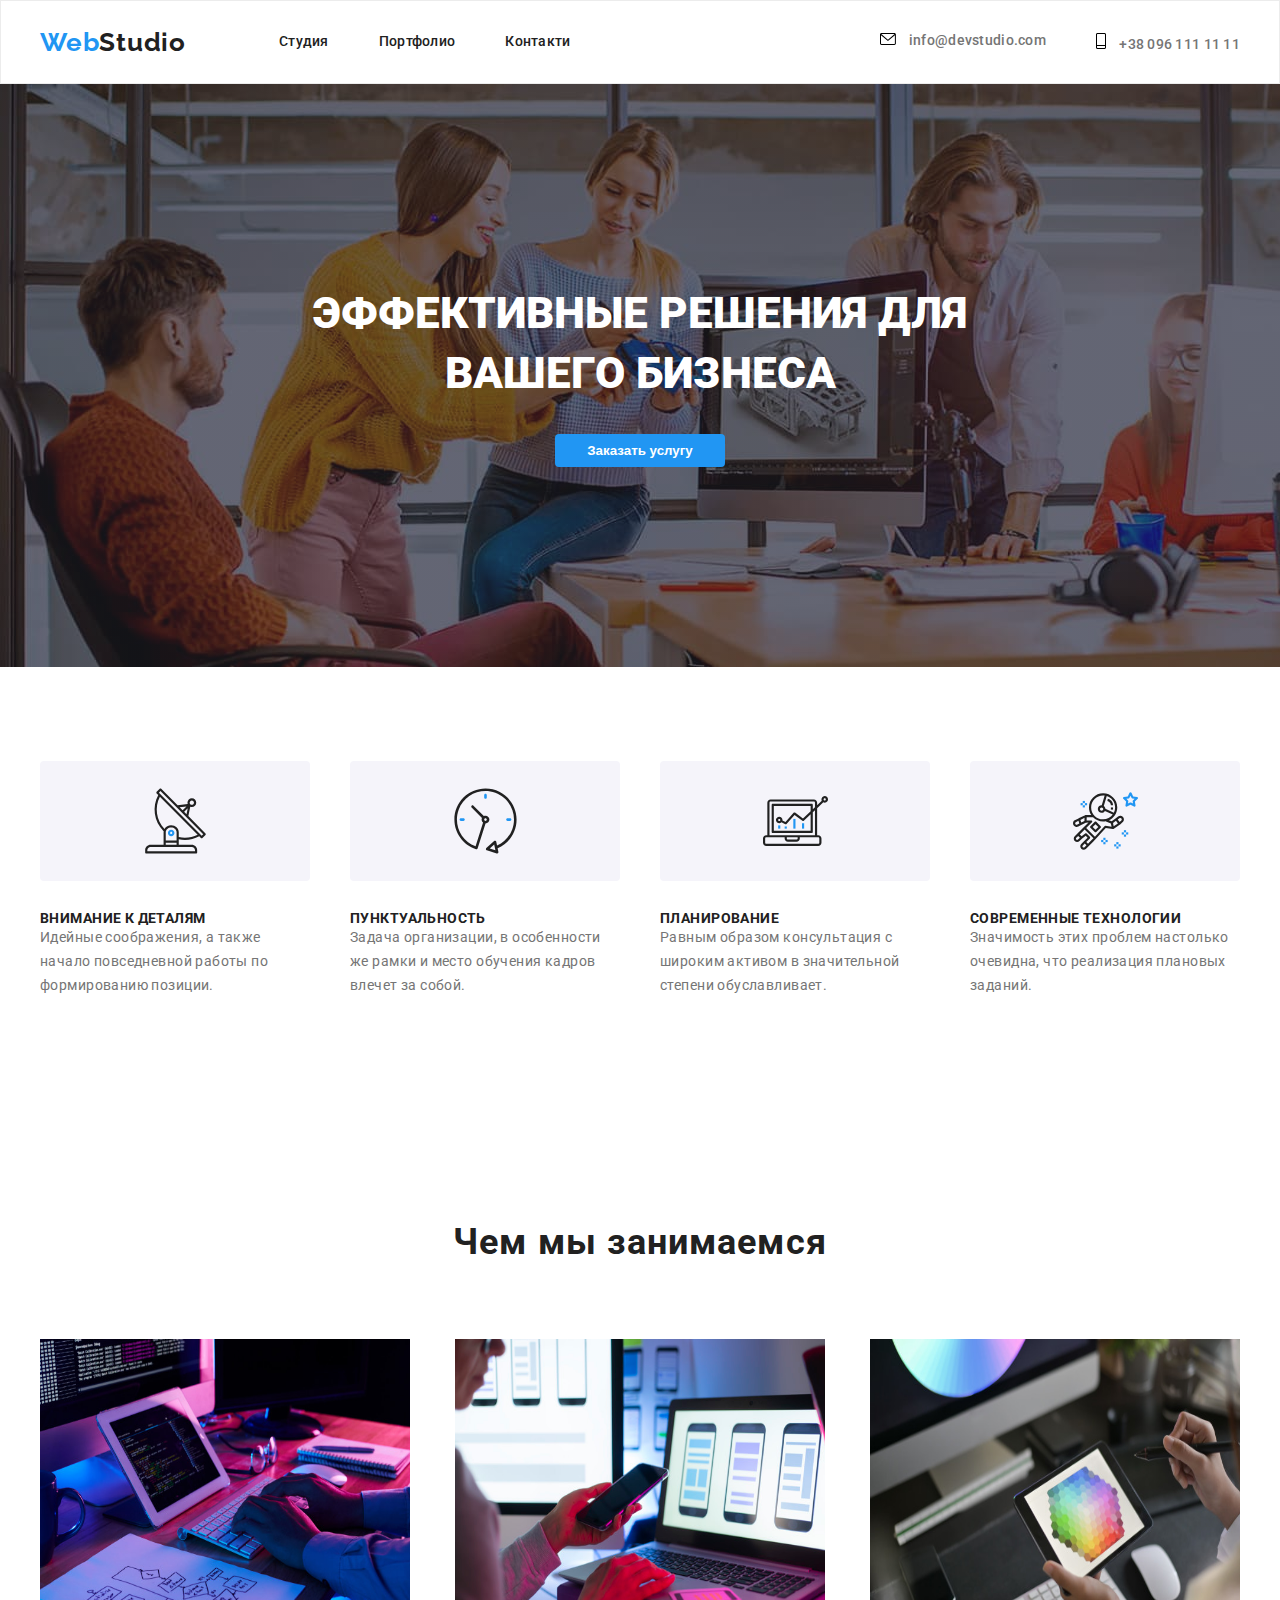
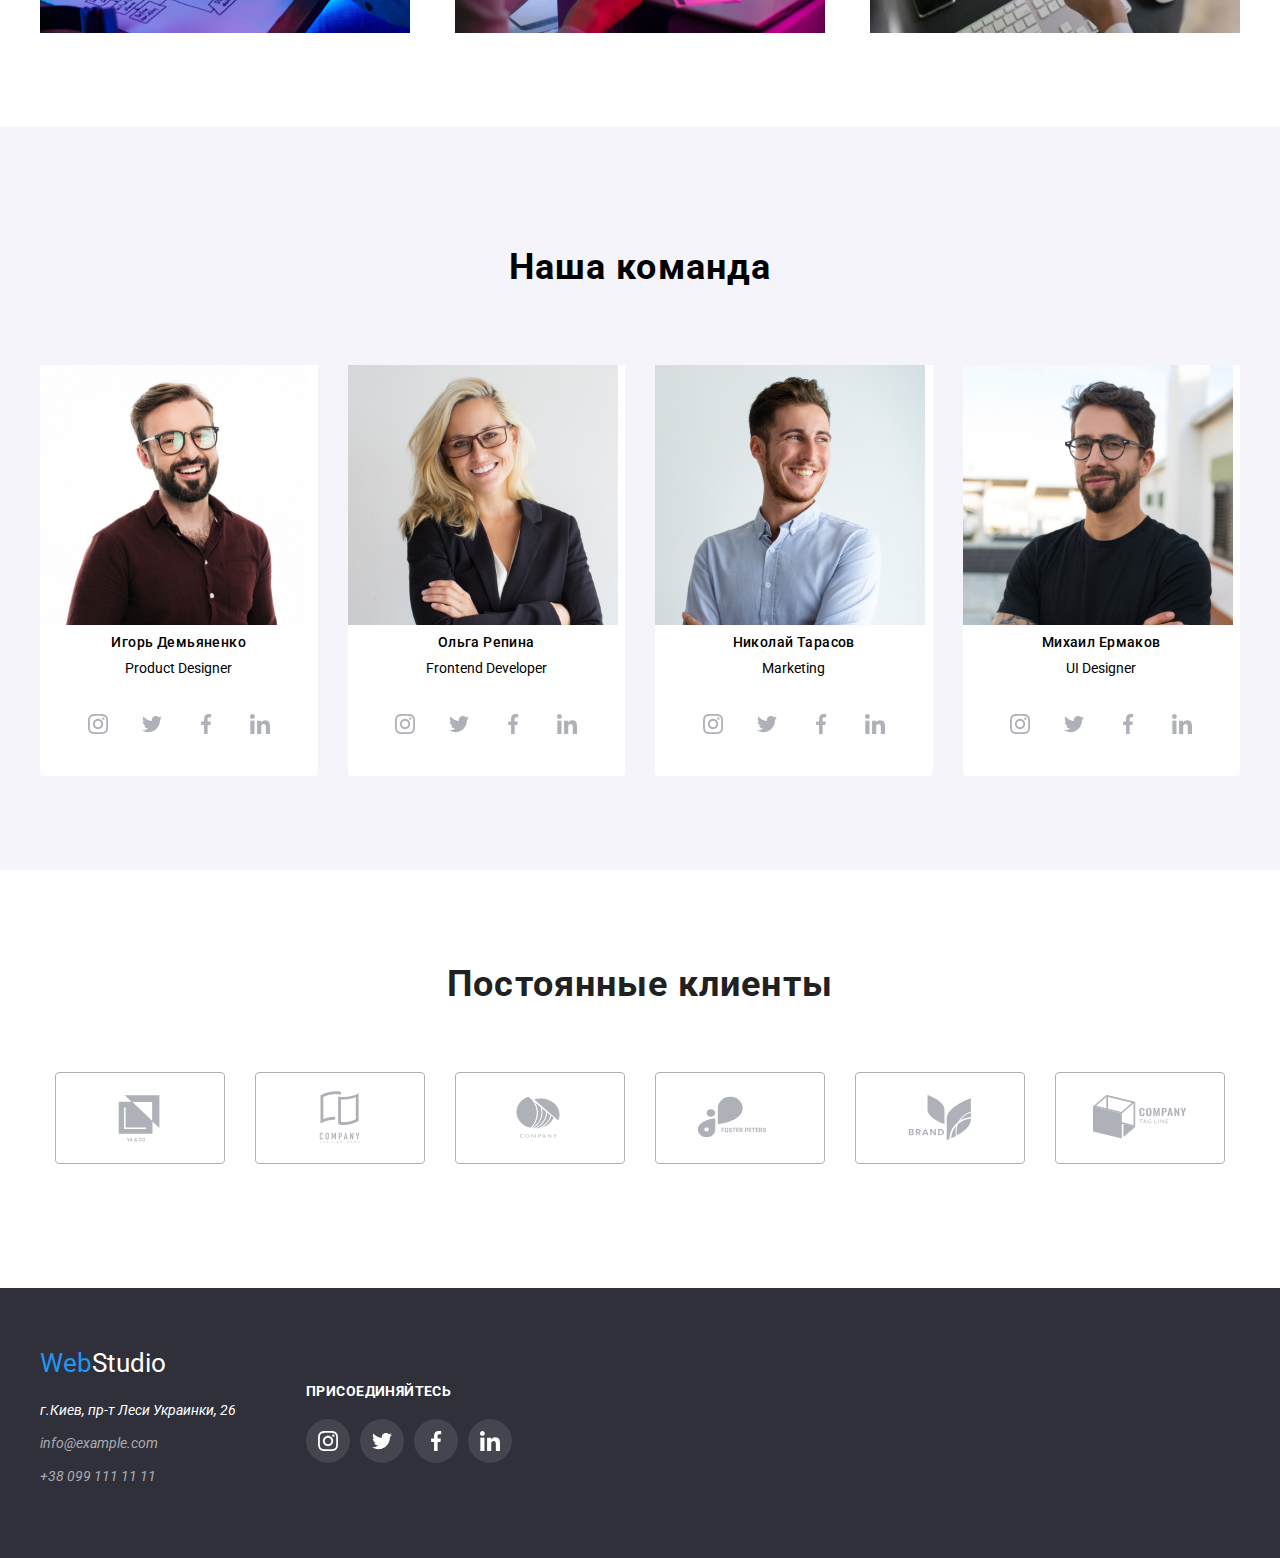
==== index.html @ f5443a96 "copy1" ====
<!DOCTYPE html>
<html lang="ru">
  <head>
    <meta charset="utf-8" />
    <meta name="description" content="WebStudio, Web, Studio" />
    <title>WebStudio</title>
    <link
      rel="stylesheet"
      href="https://cdnjs.cloudflare.com/ajax/libs/modern-normalize/1.1.0/modern-normalize.min.css"
      integrity="sha512-wpPYUAdjBVSE4KJnH1VR1HeZfpl1ub8YT/NKx4PuQ5NmX2tKuGu6U/JRp5y+Y8XG2tV+wKQpNHVUX03MfMFn9Q=="
      crossorigin="anonymous"
      referrerpolicy="no-referrer"
    />
    <link rel="preconnect" href="https://fonts.googleapis.com" />
    <link rel="preconnect" href="https://fonts.gstatic.com" crossorigin />
    <link
      href="https://fonts.googleapis.com/css2?family=Raleway:wght@700&family=Roboto:wght@400;500;700;900&display=swap"
      rel="stylesheet"
    />
    <link rel="stylesheet" href="./css/styles.css" />
    <!--служебна інфа -->
  </head>
  <body>
    <!--НАВІГАЦІЯ-->
    <header class="header">
      <div class="container header-container">
        <nav class="nav">
          <a class="logo menu-logo" href="./index.html"> <span class="span-web">Web</span>Studio</a>
          <ul class="navigation">
            <li class="nav-item"><a class="nav-link link" href="./index.html">Студия</a></li>
            <li class="nav-item"><a class="nav-link link" href="./portfolio.html">Портфолио</a></li>
            <li class="nav-item"><a class="nav-link link" href="#0">Контакти</a></li>
          </ul>
        </nav>
        <!--КОНТАКТИ-->
        <ul class="contacts">
          <!-- <div class="header-connect">-->
          <li class="contact-item">
            <a class="contact-link link" href="mailto:info@devstudio.com">
              <svg class="contacts-link-icon link" width="16" height="12">
                <use href="./images/icons.svg#icon-envelope"></use>
              </svg>
              info@devstudio.com
            </a>
          </li>
          <li class="contact-item">
            <a class="contact-link link" href="tel:+380961111111">
              <svg class="contacts-link-icon" width="10" height="16">
                <use href="./images/icons.svg#icon-Vector"></use>
              </svg>
              +38 096 111 11 11
            </a>
          </li>
        </ul>
      </div>
    </header>
    <main>
      <!--HERO-->
      <section class="herro">
        <div class="hero">
          <h1 class="hero-title">ЭФФЕКТИВНЫЕ РЕШЕНИЯ ДЛЯ ВАШЕГО БИЗНЕСА</h1>
          <button type="button" class="button primary">Заказать услугу</button>
        </div>
      </section>
      <!--НАШИ ПРЕИМУЩЕСТВА-->
      <section class="section">
        <div class="container advantages">
          <h2 class="visually-hidden">Наши преимущества</h2>
          <ul class="advantages-items">
            <li class="advantages-item">
              <div class="advantages-link">
                <svg class="advantages-link-icon" width="65" height="70">
                  <use href="./images/icons.svg#icon-antenna-1"></use>
                </svg>
              </div>
              <h3 class="advantages-item">Внимание к деталям</h3>
              <p class="advantages-item-text">
                Идейные соображения, а также начало повседневной работы по формированию позиции.
              </p>
            </li>
            <li class="advantages-item">
              <div class="advantages-link">
                <svg class="advantages-link-icon" width="65" height="70">
                  <use href="./images/icons.svg#icon-clock-1"></use>
                </svg>
              </div>
              <h3 class="advantages-item">Пунктуальность</h3>
              <p class="advantages-item-text">
                Задача организации, в особенности же рамки и место обучения кадров влечет за собой.
              </p>
            </li>
            <li class="advantages-item">
              <div class="advantages-link">
                <svg class="advantages-link-icon" width="65" height="70">
                  <use href="./images/icons.svg#icon-diagram-1"></use>
                </svg>
              </div>
              <h3 class="advantages-item">Планирование</h3>
              <p class="advantages-item-text">
                Равным образом консультация с широким активом в значительной степени обуславливает.
              </p>
            </li>
            <li class="advantages-item">
              <div class="advantages-link">
                <svg class="advantages-link-icon" width="65" height="70">
                  <use href="./images/icons.svg#icon-astronaut-1"></use>
                </svg>
              </div>
              <h3 class="advantages-item">Современные технологии</h3>
              <p class="advantages-item-text">
                Значимость этих проблем настолько очевидна, что реализация плановых заданий.
              </p>
            </li>
          </ul>
        </div>
      </section>
      <!--ЧЕМ ЗАНИМАЕМСЯ-->
      <section class="section">
        <div class="container our-work">
          <h2 class="caption">Чем мы занимаемся</h2>
          <ul class="caption-item">
            <li><img class="image" src="./images/1.jpg" alt="Робота за пк" width="350" /></li>
            <li>
              <img class="image" src="./images/2.jpg" alt="подключение телефона" width="350" />
            </li>
            <li>
              <img class="image" src="./images/3.jpg" alt="рисование на планшетке" width="415" />
            </li>
          </ul>
        </div>
      </section>
      <!--КОМАНДА-->
      <section class="section team">
        <div class="container">
          <h2 class="team-caption">Наша команда</h2>
          <ul class="team-item">
            <li class="team-all">
              <img class="images" src="./images/4.jpg" alt="Игорь" width="220" />
              <div class="master-item">
                <h3 class="caption-team">Игорь Демьяненко</h3>
                <p class="caption-team-text">Product Designer</p>
                <ul class="master-social-list list">
                  <li class="master-social-item">
                    <a href="" class="master-social-link">
                      <svg class="master-sociak-icon" width="20" height="20">
                        <use href="./images/icons.svg#icon-instagram-2"></use>
                      </svg>
                    </a>
                  </li>
                  <li class="master-social-item">
                    <a href="" class="master-social-link">
                      <svg class="master-sociak-icon" width="20" height="20">
                        <use href="./images/icons.svg#icon-twitter-1"></use>
                      </svg>
                    </a>
                  </li>
                  <li class="master-social-item">
                    <a href="" class="master-social-link">
                      <svg class="master-sociak-icon" width="20" height="20">
                        <use href="./images/icons.svg#icon-facebook-1"></use>
                      </svg>
                    </a>
                  </li>
                  <li class="master-social-item">
                    <a href="" class="master-social-link">
                      <svg class="master-sociak-icon" width="20" height="20">
                        <use href="./images/icons.svg#icon-linkedin-1"></use>
                      </svg>
                    </a>
                  </li>
                </ul>
              </div>
            </li>
            <li class="team-all">
              <img class="images" src="./images/5.jpg" alt="Ольга" width="220" />
              <div class="master-item">
                <h3 class="caption-team">Ольга Репина</h3>
                <p class="caption-team-text">Frontend Developer</p>
                <ul class="master-social-list list">
                  <li class="master-social-item">
                    <a href="" class="master-social-link">
                      <svg class="master-sociak-icon" width="20" height="20">
                        <use href="./images/icons.svg#icon-instagram-2"></use>
                      </svg>
                    </a>
                  </li>
                  <li class="master-social-item">
                    <a href="" class="master-social-link">
                      <svg class="master-sociak-icon" width="20" height="20">
                        <use href="./images/icons.svg#icon-twitter-1"></use>
                      </svg>
                    </a>
                  </li>
                  <li class="master-social-item">
                    <a href="" class="master-social-link">
                      <svg class="master-sociak-icon" width="20" height="20">
                        <use href="./images/icons.svg#icon-facebook-1"></use>
                      </svg>
                    </a>
                  </li>
                  <li class="master-social-item">
                    <a href="" class="master-social-link">
                      <svg class="master-sociak-icon" width="20" height="20">
                        <use href="./images/icons.svg#icon-linkedin-1"></use>
                      </svg>
                    </a>
                  </li>
                </ul>
              </div>
            </li>
            <li class="team-all">
              <img class="images" src="./images/6.jpg" alt="Николай" width="220" />
              <div class="master-item">
                <h3 class="caption-team">Николай Тарасов</h3>
                <p class="caption-team-text">Marketing</p>
                <ul class="master-social-list list">
                  <li class="master-social-item">
                    <a href="" class="master-social-link">
                      <svg class="master-sociak-icon" width="20" height="20">
                        <use href="./images/icons.svg#icon-instagram-2"></use>
                      </svg>
                    </a>
                  </li>
                  <li class="master-social-item">
                    <a href="" class="master-social-link">
                      <svg class="master-sociak-icon" width="20" height="20">
                        <use href="./images/icons.svg#icon-twitter-1"></use>
                      </svg>
                    </a>
                  </li>
                  <li class="master-social-item">
                    <a href="" class="master-social-link">
                      <svg class="master-sociak-icon" width="20" height="20">
                        <use href="./images/icons.svg#icon-facebook-1"></use>
                      </svg>
                    </a>
                  </li>
                  <li class="master-social-item">
                    <a href="" class="master-social-link">
                      <svg class="master-sociak-icon" width="20" height="20">
                        <use href="./images/icons.svg#icon-linkedin-1"></use>
                      </svg>
                    </a>
                  </li>
                </ul>
              </div>
            </li>
            <li class="team-all">
              <img class="images" src="./images/7.jpg" alt="Михаил" width="220" />
              <div class="master-item">
                <h3 class="caption-team">Михаил Ермаков</h3>
                <p class="caption-team-text">UI Designer</p>
                <ul class="master-social-list list">
                  <li class="master-social-item">
                    <a href="" class="master-social-link">
                      <svg class="master-sociak-icon" width="20" height="20">
                        <use href="./images/icons.svg#icon-instagram-2"></use>
                      </svg>
                    </a>
                  </li>
                  <li class="master-social-item">
                    <a href="" class="master-social-link">
                      <svg class="master-sociak-icon" width="20" height="20">
                        <use href="./images/icons.svg#icon-twitter-1"></use>
                      </svg>
                    </a>
                  </li>
                  <li class="master-social-item">
                    <a href="" class="master-social-link">
                      <svg class="master-sociak-icon" width="20" height="20">
                        <use href="./images/icons.svg#icon-facebook-1"></use>
                      </svg>
                    </a>
                  </li>
                  <li class="master-social-item">
                    <a href="" class="master-social-link">
                      <svg class="master-sociak-icon" width="20" height="20">
                        <use href="./images/icons.svg#icon-linkedin-1"></use>
                      </svg>
                    </a>
                  </li>
                </ul>
              </div>
            </li>
          </ul>
        </div>
      </section>
      <!--Clients-->
      <section class="section top-clients">
        <h2 class="client-title">Постоянные клиенты</h2>
        <ul class="client-social-list">
          <li class="client-social-item">
            <a href="" class="client-social-link">
              <svg class="client-sociak-icon" width="106" height="60">
                <use href="./images/icons.svg#icon-Logo"></use>
              </svg>
            </a>
          </li>
          <li class="client-social-item">
            <a href="" class="client-social-link">
              <svg class="client-sociak-icon" width="106" height="60">
                <use href="./images/icons.svg#icon-Logo1"></use>
              </svg>
            </a>
          </li>
          <li class="client-social-item">
            <a href="" class="client-social-link">
              <svg class="client-sociak-icon" width="106" height="60">
                <use href="./images/icons.svg#icon-Logo2"></use>
              </svg>
            </a>
          </li>
          <li class="client-social-item">
            <a href="" class="client-social-link">
              <svg class="client-sociak-icon" width="106" height="60">
                <use href="./images/icons.svg#icon-Logo3"></use>
              </svg>
            </a>
          </li>
          <li class="client-social-item">
            <a href="" class="client-social-link">
              <svg class="client-sociak-icon" width="106" height="60">
                <use href="./images/icons.svg#icon-Logo4"></use>
              </svg>
            </a>
          </li>
          <li class="client-social-item">
            <a href="" class="client-social-link">
              <svg class="client-sociak-icon" width="106" height="60">
                <use href="./images/icons.svg#icon-Logo5"></use>
              </svg>
            </a>
          </li>
        </ul>
      </section>
    </main>
    <!--ФУТЕР-->
    <footer class="footer">
      <div class="container footer-container">
        <div class="footer-addres">
          <p>
            <a class="logo link" href="./index.html"><span class="span-web">Web</span>Studio </a>
          </p>
          <address>
            <ul class="addres link">
              <li class="footer-addres-link">г.Киев, пр-т Леси Украинки, 26</li>
              <li class="footer-addres-link">
                <a class="footer-link link" href="mailto:info@example.com">info@example.com</a>
              </li>
              <li class="footer-addres-link">
                <a class="footer-link link" href="tel:+380991111111">+38 099 111 11 11</a>
              </li>
            </ul>
          </address>
        </div>
        <div class="footer-connect">
          <h2 class="footer-connect-title">присоединяйтесь</h2>
          <ul class="footer-social-list list">
            <li class="footer-social-item">
              <a href="" class="footer-social-link">
                <svg class="footer-social-icon" width="20" height="20">
                  <use href="./images/icons.svg#icon-instagram-2"></use>
                </svg>
              </a>
            </li>
            <li class="footer-social-item">
              <a href="" class="footer-social-link">
                <svg class="footer-social-icon" width="20" height="20">
                  <use href="./images/icons.svg#icon-twitter-1"></use>
                </svg>
              </a>
            </li>
            <li class="footer-social-item">
              <a href="" class="footer-social-link">
                <svg class="footer-social-icon" width="20" height="20">
                  <use href="./images/icons.svg#icon-facebook-1"></use>
                </svg>
              </a>
            </li>
            <li class="footer-social-item">
              <a href="" class="footer-social-link">
                <svg class="footer-social-icon" width="20" height="20">
                  <use href="./images/icons.svg#icon-linkedin-1"></use>
                </svg>
              </a>
            </li>
          </ul>
        </div>
      </div>
    </footer>
  </body>
</html>
---- css/styles.css ----
:root {
  --primary-text-color: rgba(0, 0, 0, 0.8);
  --footer-text-color: rgba(255, 255, 255, 0.6);
  --title-text-color: #212121;
  --accent-color: #18a0fb;
  --button-color: #2196f3;
  --praymary-white-color: #ffffff;
  --secondary-gray-color: #2f303a;
  --text-white-color: #ffffff;
  --bg-color: #ffffff;
  --textarea-color: #757575;
  --test-color: #ccec12;
  --filter-color-text: #f5f4fa;
  --Web-span-text: #2196f3;
  --title-hover: #188ce8;
  --btn-bgr: #f5f4fa;
}
button {
  border: 0;
}
ul li {
  list-style: none;
}
h1,
h2,
h3,
h4,
h5,
h6,
p,
ul {
  padding: 0;
  margin: 0;
  font-size: inherit;
}
img {
  display: block;
  max-width: 100%;
  height: auto;
}
body {
  font-family: Roboto, sans-serif;
  color: var(--firstFontColor);
  font-size: 14px;
  line-height: 1.2;
  margin: 0;
}
.list {
  list-style: none;
}
.container {
  width: 1200px;
  margin: 0 auto;
  padding-left: 15px;
  padding-right: 15px;
}
.link {
  text-decoration: none;
}
.section {
  /*margin-top: 94px;
  margin-bottom: 94px;*/
  padding-top: 94px;
  padding-bottom: 94px;
}
.visually-hidden {
  position: absolute;
  clip: rect(0 0 0 0);
  width: 1px;
  height: 1px;
  margin: -1px;
  border: 0;
  padding: 0;
  overflow: hidden;
}
.span-web {
  color: var(--Web-span-text);
}
.logo a:hover,
.logo a:focus {
  color: var(--button-color);
}
.nav a {
  color: var(--title-text-color);
}
.nav a:hover,
.nav a:focus {
  color: var(--button-color);
}
.header {
  border: 1px solid #ececec;
}

.header-container {
  display: flex;
  justify-content: space-between;
  align-items: center;
}

.nav {
  display: flex;
  align-items: center;
}

.navigation {
  display: flex;
}

.header .logo {
  font-family: Raleway;
  color: var(--title-text-color);
  font-weight: 700;
  font-size: 26px;
  line-height: 1.19;
  letter-spacing: 0.03em;
  text-decoration: none;
}
.menu-logo {
  padding-top: 24px;
  padding-bottom: 24px;
  margin-right: 93px;
}

.nav-link {
  display: block;
  padding-top: 32px;
  padding-bottom: 32px;
  text-decoration: none;
  font-weight: 500;
  font-size: 14px;
  line-height: 1.14;
  letter-spacing: 0.02em;
}
.nav-item:not(:last-child) {
  margin-right: 50px;
}

.contacts {
  display: flex;
  margin-left: auto;
}
.contact-item:not(:last-child) {
  margin-right: 50px;
}
.contact-link {
  display: block;
  padding-top: 32px;
  padding-bottom: 32px;
  font-weight: 500;
  font-size: 14px;
  line-height: 1;
  letter-spacing: 0.02em;
  color: var(--textarea-color);
}
.contact-link:hover,
.contact-link:focus {
  fill: currentColor;
}
.contacts-link-icon {
  margin-right: 10px;
}
/*------------hero-------------*/
.herro {
  display: flex;
  justify-content: center;
}
.hero {
  background: var(--secondary-gray-color);
  background-image: linear-gradient(rgba(47, 48, 58, 0.4), rgba(47, 48, 58, 0.4)),
    url(../images/Imghero.jpg);
  padding: 200px 0px;
  width: 1600px;
}
.hero-title {
  max-width: 696px;
  margin: 0 auto;
  margin-bottom: 30px;

  font-weight: 900;
  font-size: 44px;
  line-height: 1.36;
  text-align: center;
  color: var(--text-white-color);
}
.hero > button {
  padding: 10px 32px;
  margin: 0 auto;
  display: block;
  cursor: pointer;
  border-radius: 4px;

  font-weight: 700;
  line-height: 1;
  background: var(--button-color);
  color: var(--praymary-white-color);
}
.hero > button:hover,
.buttons:focus {
  background-color: #188ce8;
  color: var(--text-white-color);
}

/*----------НАШИ ПРЕИМУЩЕСТВА---------*/
.advantages {
  /* padding-top: 50px;*/
}
.advantages-items {
  display: flex;
  justify-content: space-between;
}
.advantages-item {
  color: var(--title-text-color);
  font-weight: 700;
  font-size: 14px;
  line-height: 1.1;
  letter-spacing: 0.03em;
}
.advantages-item .advantages-item {
  text-transform: uppercase;
}
.advantages-item-text {
  max-width: 270px;
  color: var(--textarea-color);
  line-height: 1.7;
  letter-spacing: 0.03em;
  font-weight: 400;
}
.advantages-link {
  width: 270px;
  height: 120px;
  display: flex;
  justify-content: center;
  align-items: center;
  background: #f5f4fa;
  box-sizing: border-box;
  border-radius: 4px;
  margin-bottom: 30px;
}

/*-------ЧЕМ ЗАНИМАЕМСЯ-------------*/
.our-work {
  padding-top: 10px;
}
.caption {
  font-weight: 700;
  font-size: 36px;
  line-height: 2.6;
  text-align: center;
  letter-spacing: 0.03em;
  color: var(--title-text-color);

  margin-bottom: 50px;
}
.caption-item {
  display: flex;
  justify-content: space-between;
}
.caption-item li:not(:last-child) {
  margin-right: 30px;
}
.image {
  display: flex;
  width: 370px;
  height: 294px;
}
/*-------КОМАНДА-------------*/
.team {
  background-color: #f5f4fa;
}
.team-caption {
  text-align: center;
  font-weight: 700;
  font-size: 36px;
  line-height: 2.6;
  letter-spacing: 0.03em;
  margin-bottom: 50px;
}
.team-item {
  display: flex;
  justify-content: space-evenly;
}
.caption-team {
  font-weight: 500;
  line-height: 1.12;
  letter-spacing: 0.03em;
  margin-top: 10px;
  text-align: center;
}
.caption-team-text {
  /*color: var(--textarea-color);*/
  font-weight: 400;
  line-height: 1.12;
  text-align: center;
  margin: 10px;
  /*margin-bottom: 30px;*/
}

.images {
  height: 260px;
  width: 270px;
}
.team-all {
  flex-basis: calc((100% - 90px) / 3);
  background: #ffffff;

  border-radius: 0px 0px 4px 4px;
}
.team-all + .team-all {
  margin-left: 30px;
}
.master-icon {
  background-color: ffffff;
}

.master-social-list {
  display: flex;
  justify-content: center;
}
.master-social-item {
  width: 44px;
  height: 44px;
  margin-top: 16px;
  margin-bottom: 30px;
}

.master-social-item + .master-social-item {
  margin-left: 10px;
}

.master-social-link {
  width: 100%;
  height: 100%;
  background: var(--praymary-white-color);
  border-radius: 50%;
  display: flex;
  justify-content: center;
  align-items: center;
  color: #afb1b8;
}
.master-sociak-icon {
  fill: currentColor;
}
.master-social-link:hover,
.master-social-link:focus {
  background-color: var(--Web-span-text);
  color: #ffffff;
}

/*----Clients----*/
.client-title {
  text-align: center;
  font-weight: 700;
  font-size: 36px;
  line-height: 1.16;
  text-align: center;
  letter-spacing: 0.03em;
  margin-bottom: 50px;

  color: #212121;
}
.client-social-list {
  display: flex;
  justify-content: center;
}

.client-social-list {
  display: flex;
  justify-content: center;
}
.client-social-item {
  width: 170px;
  height: 92px;
  margin-top: 16px;
  margin-bottom: 30px;
}
.client-social-item + .client-social-item {
  margin-left: 30px;
}

.client-social-link {
  width: 100%;
  height: 100%;
  display: flex;
  justify-content: center;
  align-items: center;
  color: #afb1b8;
  border: 1px solid #afb1b8;
  box-sizing: border-box;
  border-radius: 4px;
}
.client-sociak-icon {
  fill: currentColor;
}
.client-social-link:hover,
.client-social-link:focus {
  color: var(--Web-span-text);
  border: 1px solid var(--Web-span-text);
}

/*------------PORTFOLIO-------------*/
/*-------section1------*/
.filter {
  display: flex;
  justify-content: center;
  margin-bottom: 50px;
}
.filter-item:not(:last-child) {
  margin-right: 8px;
}
.filter-btn {
  font-family: Roboto, sans-serif;
  font-size: 16px;
  line-height: 1.62;
  letter-spacing: 0.03em;
  font-weight: 500;

  padding: 6px 22px;
  border-radius: 4px;
  background-color: var(--btn-bgr);
  color: var(--title-text-color);
}
.filter-btn:focus,
.filter-btn:hover {
  color: var(--praymary-white-color);
  background-color: var(--button-color);
  cursor: pointer;
  box-shadow: 0px 3px 1px rgba(0, 0, 0, 0.1), 0px 1px 2px rgba(0, 0, 0, 0.08),
    0px 2px 2px rgba(0, 0, 0, 0.12);
}
/*-------section2------*/
.cards {
  display: flex;
  flex-wrap: wrap;
  align-content: center;
  margin-left: -30px;
  margin-bottom: -30px;
}
.bord-item {
  border: 1px solid #eeeeee;
}
.card {
  flex-basis: calc((100% - 3 * 30px) / 3);
  margin-left: 30px;
  margin-bottom: 30px;
  border: 1px solid #eeeeee;
  box-sizing: border-box;
}
.card:hover {
  box-shadow: 0px 1px 1px rgba(0, 0, 0, 0.12), 0px 4px 4px rgba(0, 0, 0, 0.06),
    1px 4px 6px rgba(0, 0, 0, 0.16);
}
.card-item {
  font-weight: 700;
  font-size: 18px;
  line-height: 2;
  letter-spacing: 0.03em;
  color: var(--title-text-color);

  padding-left: 24px;
  padding-top: 20px;
  padding-bottom: 4px;
  padding-right: 24px;
}
.card-items {
  color: var(--textarea-color);
  font-size: 16px;
  font-weight: 400;
  line-height: 1.9;

  padding-left: 24px;
  padding-bottom: 20px;
  padding-right: 24px;
}
.card-img {
  display: flex;
  width: 100%;
  height: auto;
  margin-right: 0;
}

/*-------------FOOTER--------------*/
.footer {
  background: var(--secondary-gray-color);
  padding-top: 60px;
  padding-bottom: 60px;
}

.footer .logo {
  display: block;
  margin-bottom: 20px;
  font-size: 26px;
  line-height: 1.19;
  color: var(--text-white-color);
}
.link:focus,
.link:hover {
  color: var(--button-color);
}
.footer li {
  font-size: 14px;
  line-height: 1.71;
  color: var(--text-white-color);
}
.footer-addres-link {
  margin-bottom: 9px;
}
.footer-link {
  color: var(--footer-text-color);
}
.footer-link:hover,
.footer-link:focus {
  color: var(--accent-color);
}

.footer-connect-title {
  font-weight: 700;
  font-size: 14px;
  line-height: 1.16;
  letter-spacing: 0.03em;
  text-transform: uppercase;
  color: var(--text-white-color);
  margin-bottom: 20px;
}

.footer-social-list {
  display: flex;
  justify-content: center;
}
.footer-social-item {
  width: 44px;
  height: 44px;
}

.footer-social-item + .footer-social-item {
  margin-left: 10px;
}

.footer-social-link {
  width: 100%;
  height: 100%;
  background-color: rgba(255, 255, 255, 0.1);
  border-radius: 50%;
  display: flex;
  justify-content: center;
  align-items: center;
  color: #ffffff;
}

.footer-social-icon {
  fill: currentColor;
}

.footer-social-link:hover,
.footer-social-link:focus {
  background-color: var(--Web-span-text);
}

.footer-container {
  display: flex;
  align-items: center;
}

.footer-connect {
  display: block;
  justify-content: center;
  margin-left: 70px;
}
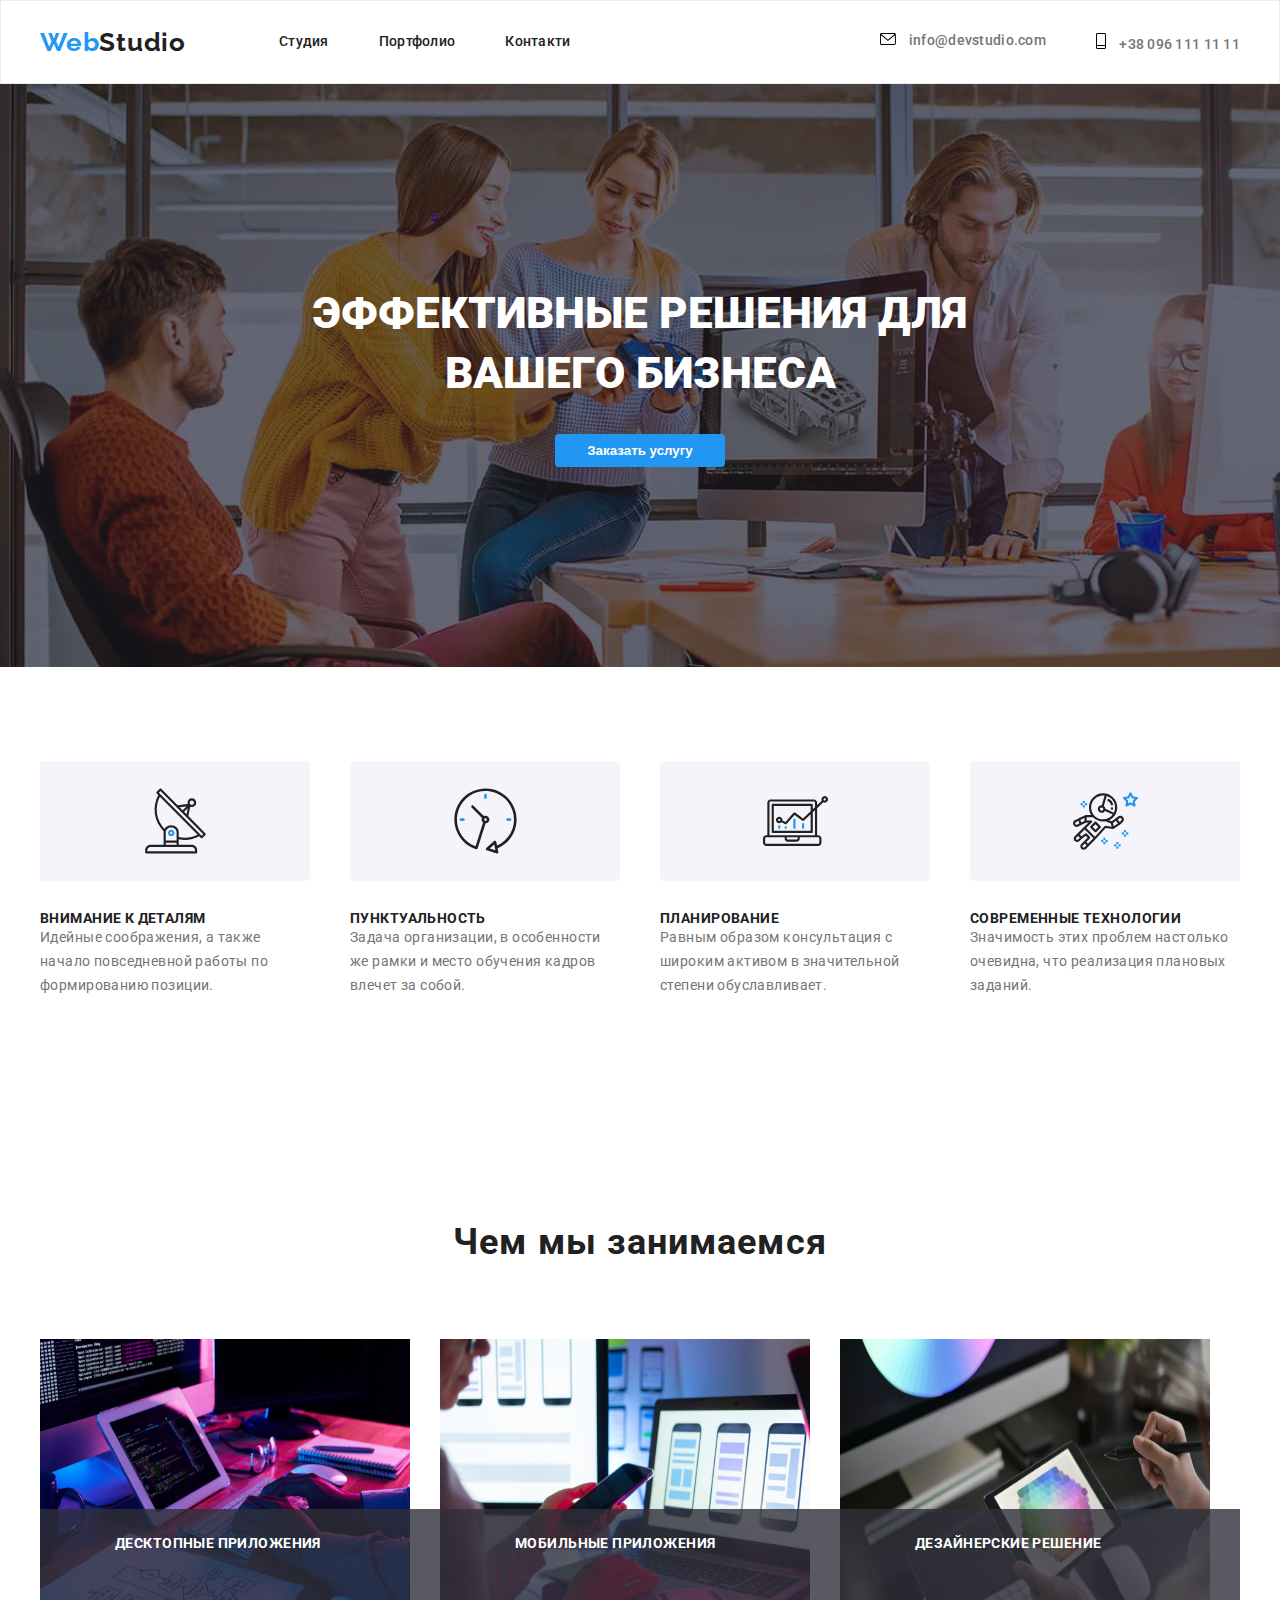
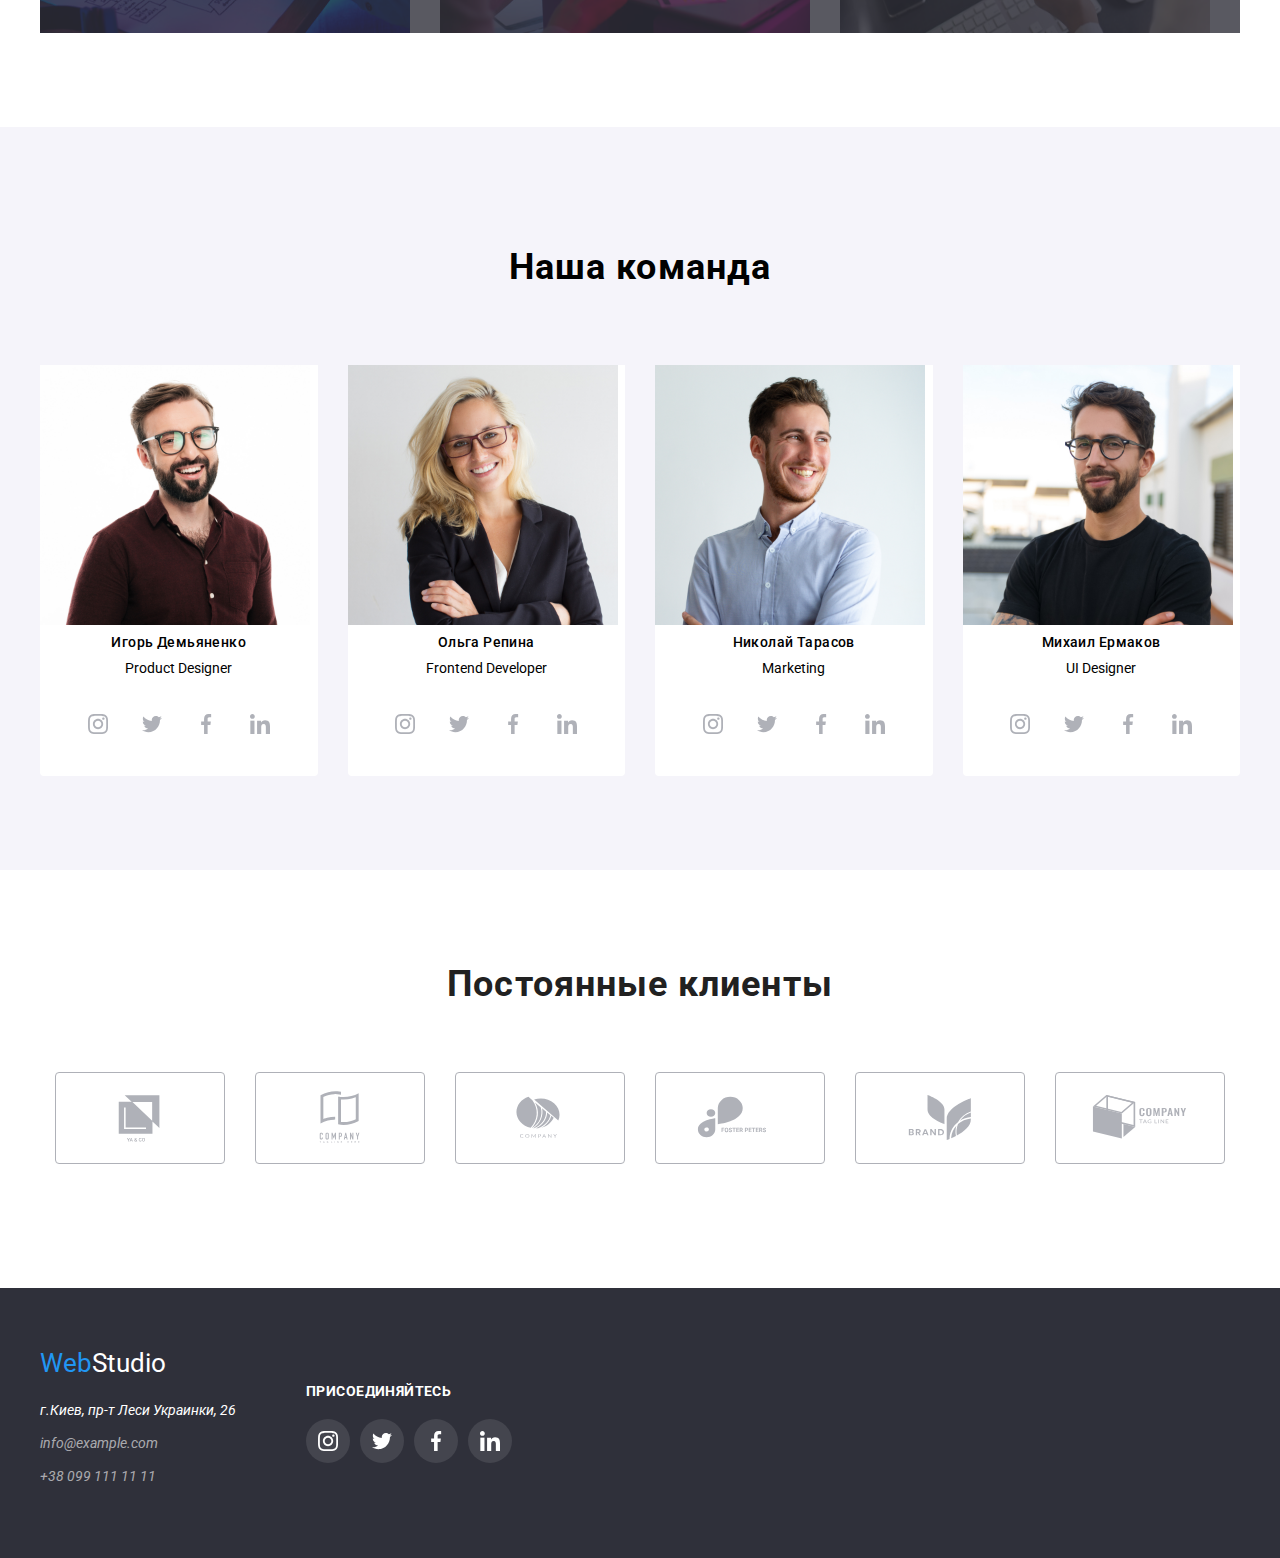
==== commit d07f0911: "fon" ====
--- a/index.html
+++ b/index.html
@@ -59,7 +59,7 @@
       <section class="herro">
         <div class="hero">
           <h1 class="hero-title">ЭФФЕКТИВНЫЕ РЕШЕНИЯ ДЛЯ ВАШЕГО БИЗНЕСА</h1>
-          <button type="button" class="button primary">Заказать услугу</button>
+          <button type="button" class="button primary" data-modal-open>Заказать услугу</button>
         </div>
       </section>
       <!--НАШИ ПРЕИМУЩЕСТВА-->
@@ -119,13 +119,22 @@
         <div class="container our-work">
           <h2 class="caption">Чем мы занимаемся</h2>
           <ul class="caption-item">
-            <li><img class="image" src="./images/1.jpg" alt="Робота за пк" width="350" /></li>
-            <li>
-              <img class="image" src="./images/2.jpg" alt="подключение телефона" width="350" />
-            </li>
-            <li>
-              <img class="image" src="./images/3.jpg" alt="рисование на планшетке" width="415" />
-            </li>
+            <div class="caption-image">
+              <li><img class="image" src="./images/1.jpg" alt="Робота за пк" width="350" /></li>
+              <p class="thumb">десктопные приложения</p>
+            </div>
+            <div class="caption-image">
+              <li>
+                <img class="image" src="./images/2.jpg" alt="подключение телефона" width="350" />
+              </li>
+              <p class="thumb">Мобильные приложения</p>
+            </div>
+            <div class="caption-image">
+              <li>
+                <img class="image" src="./images/3.jpg" alt="рисование на планшетке" width="415" />
+              </li>
+              <p class="thumb">Дезайнерские решение</p>
+            </div>
           </ul>
         </div>
       </section>
@@ -388,5 +397,6 @@
         </div>
       </div>
     </footer>
+    <script src="./js/modal.js"></script>
   </body>
 </html>
--- a/css/styles.css
+++ b/css/styles.css
@@ -79,6 +79,9 @@
 .logo a:hover,
 .logo a:focus {
   color: var(--button-color);
+  transition-duration: 250ms;
+  transition-timing-function: cubic-bezier(0.4, 0, 0.2, 1);
+  transition-property: transform;
 }
 .nav a {
   color: var(--title-text-color);
@@ -86,6 +89,9 @@
 .nav a:hover,
 .nav a:focus {
   color: var(--button-color);
+  transition-duration: 250ms;
+  transition-timing-function: cubic-bezier(0.4, 0, 0.2, 1);
+  transition-property: transform;
 }
 .header {
   border: 1px solid #ececec;
@@ -130,9 +136,20 @@
   font-size: 14px;
   line-height: 1.14;
   letter-spacing: 0.02em;
+  position: relative;
 }
 .nav-item:not(:last-child) {
   margin-right: 50px;
+}
+.nav-link:active::after {
+  content: '';
+  width: 100%;
+  height: 4px;
+  background-color: var(--Web-span-text);
+  position: absolute;
+  bottom: 0px;
+  left: 0;
+  border-radius: 2px;
 }
 
 .contacts {
@@ -155,6 +172,9 @@
 .contact-link:hover,
 .contact-link:focus {
   fill: currentColor;
+  transition-duration: 250ms;
+  transition-timing-function: cubic-bezier(0.4, 0, 0.2, 1);
+  transition-property: transform;
 }
 .contacts-link-icon {
   margin-right: 10px;
@@ -198,6 +218,9 @@
 .buttons:focus {
   background-color: #188ce8;
   color: var(--text-white-color);
+  transition-duration: 250ms;
+  transition-timing-function: cubic-bezier(0.4, 0, 0.2, 1);
+  transition-property: transform;
 }
 
 /*----------НАШИ ПРЕИМУЩЕСТВА---------*/
@@ -254,6 +277,7 @@
 .caption-item {
   display: flex;
   justify-content: space-between;
+  position: relative;
 }
 .caption-item li:not(:last-child) {
   margin-right: 30px;
@@ -263,6 +287,30 @@
   width: 370px;
   height: 294px;
 }
+.caption-image {
+  position: relative;
+
+  overflow: hidden;
+}
+.caption-image > .thumb {
+  position: absolute;
+  display: flex;
+  justify-self: center;
+  bottom: 0;
+  left: 0;
+  width: 360px;
+  height: 70px;
+  padding: 27px 75px;
+  background-color: rgba(47, 48, 58, 0.8);
+  color: #fff;
+  font-weight: 700;
+  font-size: 14px;
+  line-height: 1.14;
+  text-align: center;
+  letter-spacing: 0.03em;
+  text-transform: uppercase;
+}
+
 /*-------КОМАНДА-------------*/
 .team {
   background-color: #f5f4fa;
@@ -309,7 +357,7 @@
   margin-left: 30px;
 }
 .master-icon {
-  background-color: ffffff;
+  background-color: #ffffff;
 }
 
 .master-social-list {
@@ -344,6 +392,9 @@
 .master-social-link:focus {
   background-color: var(--Web-span-text);
   color: #ffffff;
+  transition-duration: 250ms;
+  transition-timing-function: cubic-bezier(0.4, 0, 0.2, 1);
+  transition-property: transform;
 }
 
 /*----Clients----*/
@@ -395,6 +446,9 @@
 .client-social-link:focus {
   color: var(--Web-span-text);
   border: 1px solid var(--Web-span-text);
+  transition-duration: 250ms;
+  transition-timing-function: cubic-bezier(0.4, 0, 0.2, 1);
+  transition-property: transform;
 }
 
 /*------------PORTFOLIO-------------*/
@@ -426,6 +480,9 @@
   cursor: pointer;
   box-shadow: 0px 3px 1px rgba(0, 0, 0, 0.1), 0px 1px 2px rgba(0, 0, 0, 0.08),
     0px 2px 2px rgba(0, 0, 0, 0.12);
+  transition-duration: 250ms;
+  transition-timing-function: cubic-bezier(0.4, 0, 0.2, 1);
+  transition-property: transform;
 }
 /*-------section2------*/
 .cards {
@@ -448,6 +505,9 @@
 .card:hover {
   box-shadow: 0px 1px 1px rgba(0, 0, 0, 0.12), 0px 4px 4px rgba(0, 0, 0, 0.06),
     1px 4px 6px rgba(0, 0, 0, 0.16);
+  transition-duration: 250ms;
+  transition-timing-function: cubic-bezier(0.4, 0, 0.2, 1);
+  transition-property: transform;
 }
 .card-item {
   font-weight: 700;
@@ -495,6 +555,9 @@
 .link:focus,
 .link:hover {
   color: var(--button-color);
+  transition-duration: 250ms;
+  transition-timing-function: cubic-bezier(0.4, 0, 0.2, 1);
+  transition-property: transform;
 }
 .footer li {
   font-size: 14px;
@@ -510,6 +573,9 @@
 .footer-link:hover,
 .footer-link:focus {
   color: var(--accent-color);
+  transition-duration: 250ms;
+  transition-timing-function: cubic-bezier(0.4, 0, 0.2, 1);
+  transition-property: transform;
 }
 
 .footer-connect-title {
@@ -553,6 +619,9 @@
 .footer-social-link:hover,
 .footer-social-link:focus {
   background-color: var(--Web-span-text);
+  transition-duration: 250ms;
+  transition-timing-function: cubic-bezier(0.4, 0, 0.2, 1);
+  transition-property: transform;
 }
 
 .footer-container {
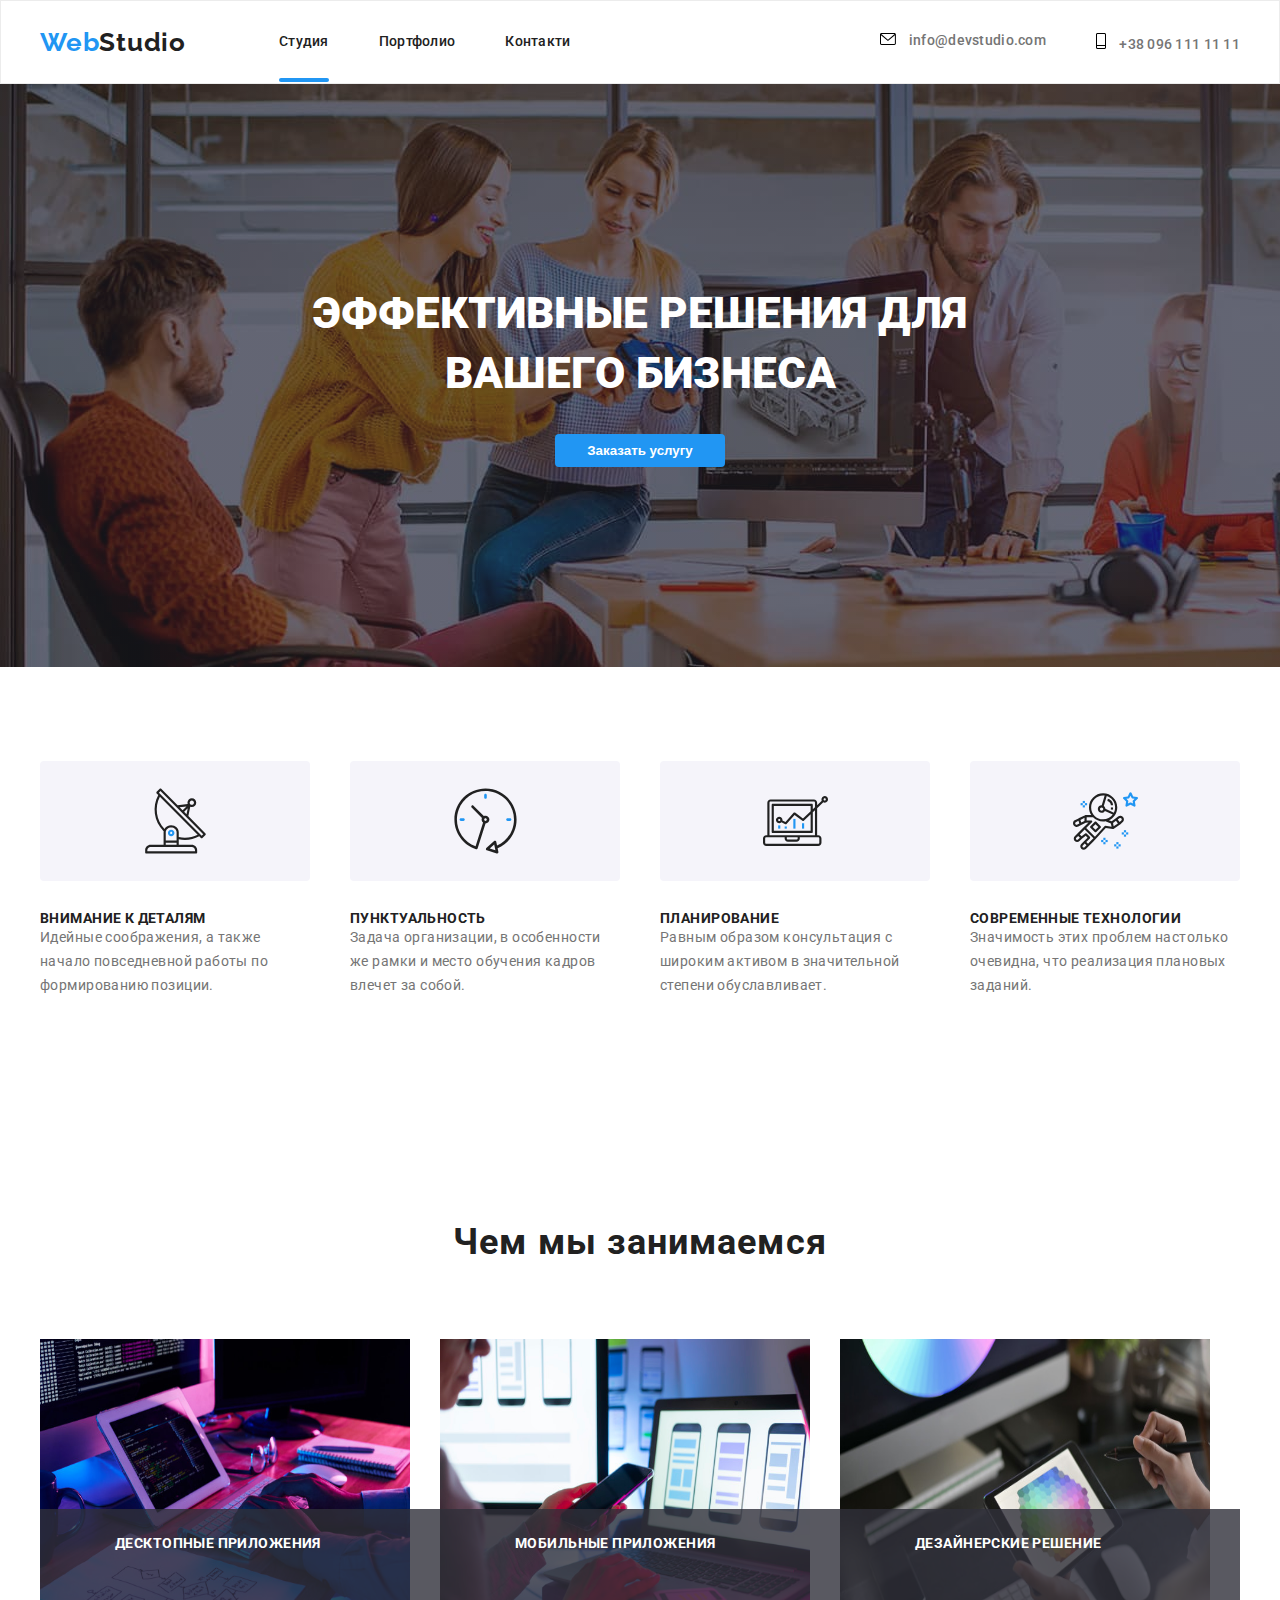
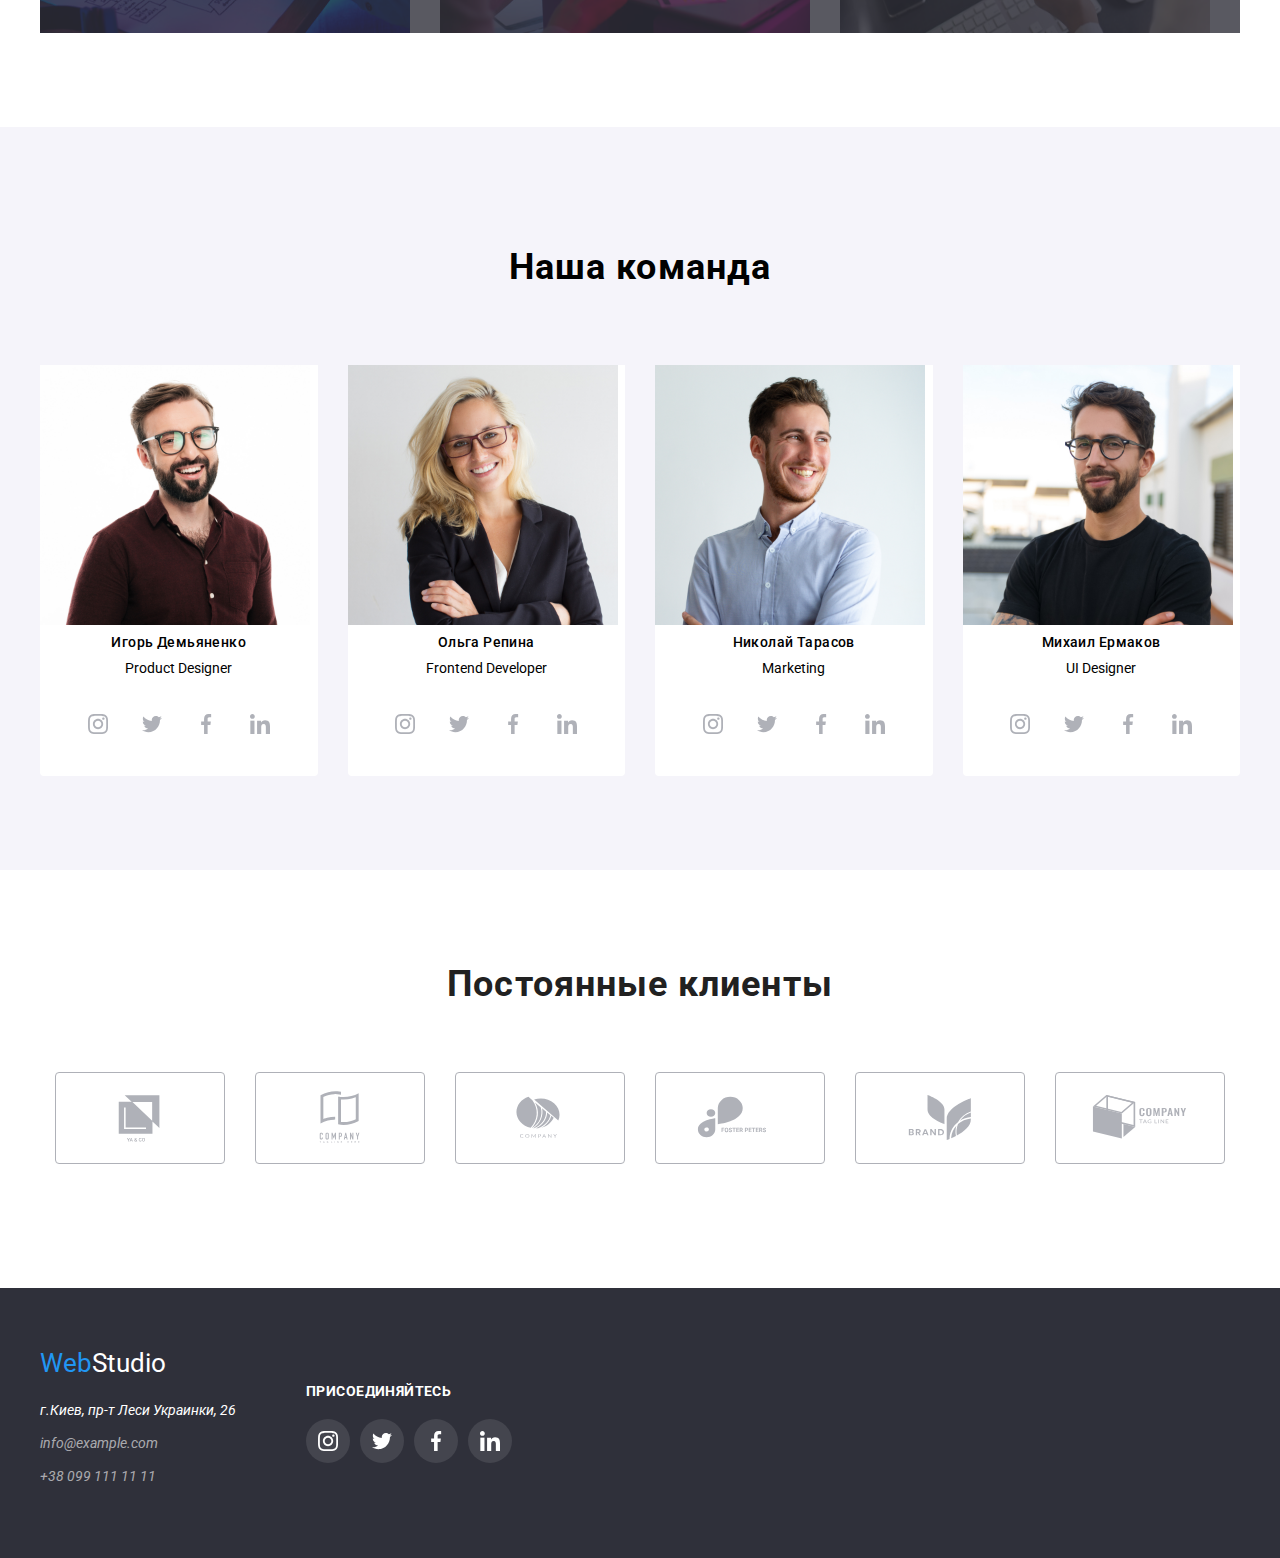
==== commit a706707f: "hmw5" ====
--- a/index.html
+++ b/index.html
@@ -27,8 +27,10 @@
         <nav class="nav">
           <a class="logo menu-logo" href="./index.html"> <span class="span-web">Web</span>Studio</a>
           <ul class="navigation">
-            <li class="nav-item"><a class="nav-link link" href="./index.html">Студия</a></li>
-            <li class="nav-item"><a class="nav-link link" href="./portfolio.html">Портфолио</a></li>
+            <li class="nav-item"><a class="nav-link link active" href="./index.html">Студия</a></li>
+            <li class="nav-item">
+              <a class="nav-link link" href="./portfolio.html">Портфолио</a>
+            </li>
             <li class="nav-item"><a class="nav-link link" href="#0">Контакти</a></li>
           </ul>
         </nav>
@@ -397,6 +399,12 @@
         </div>
       </div>
     </footer>
+    <div class="backdrop is-hidden" data-modal>
+      <div class="modal"><button type="button" class="modal-close" data-modal-close>
+      <svg class="modal-close-icon" width="11" height="11">
+                  <use href="./images/icons.svg#icon-close"></use></button>
+                </div>
+    </div>
     <script src="./js/modal.js"></script>
   </body>
 </html>
--- a/css/styles.css
+++ b/css/styles.css
@@ -126,6 +126,9 @@
   padding-bottom: 24px;
   margin-right: 93px;
 }
+.nav-item:not(:last-child) {
+  margin-right: 50px;
+}
 
 .nav-link {
   display: block;
@@ -138,10 +141,8 @@
   letter-spacing: 0.02em;
   position: relative;
 }
-.nav-item:not(:last-child) {
-  margin-right: 50px;
-}
-.nav-link:active::after {
+
+.nav-link.active::after {
   content: '';
   width: 100%;
   height: 4px;
@@ -485,6 +486,27 @@
   transition-property: transform;
 }
 /*-------section2------*/
+.master-item-wrap {
+  position: relative;
+  overflow: hidden;
+}
+.cards-overlay-text {
+  position: absolute;
+  top: 0;
+  left: 0;
+  background-color: rgba(33, 150, 243, 0.9);
+  padding: 50px;
+  color: #ffffff;
+  font-size: 18px;
+  line-height: 1.55;
+  height: 100%;
+  transform: translateY(100%);
+  transition-duration: 500ms;
+}
+.card:hover .cards-overlay-text {
+  transform: translateY(0);
+  transition-duration: 500ms;
+}
 .cards {
   display: flex;
   flex-wrap: wrap;
@@ -634,3 +656,45 @@
   justify-content: center;
   margin-left: 70px;
 }
+.backdrop {
+  width: 100vw;
+  height: 100vh;
+  background-color: rgba(0, 0, 0, 0.2);
+  position: fixed;
+  top: 0;
+  transition: opacity 2222ms, vvisibility 2222ms;
+}
+.backdrop.is-hidden .modal {
+  transform: scale(1.5) rotate(180deg) translate(+999px);
+  transition: transform 2000ms;
+}
+.modal {
+  width: 528px;
+  min-height: 581px;
+  background-color: #ffffff;
+  border-radius: 5px;
+  position: absolute;
+  top: 50%;
+  left: 50%;
+  transform: scale(0.2) rotate(0) translate(-999px);
+  transform: translate(-50%, -50%);
+  transition: transform 2000ms;
+}
+.modal-close {
+  width: 30px;
+  height: 30px;
+  background-color: transparent;
+  border: 1px solid rgb(20, 20, 20);
+  border-radius: 50%;
+  position: absolute;
+  right: 10px;
+  top: 10px;
+  display: flex;
+  align-items: center;
+  justify-content: center;
+}
+.is-hidden {
+  visibility: inherit;
+  opacity: 0;
+  pointer-events: none;
+}
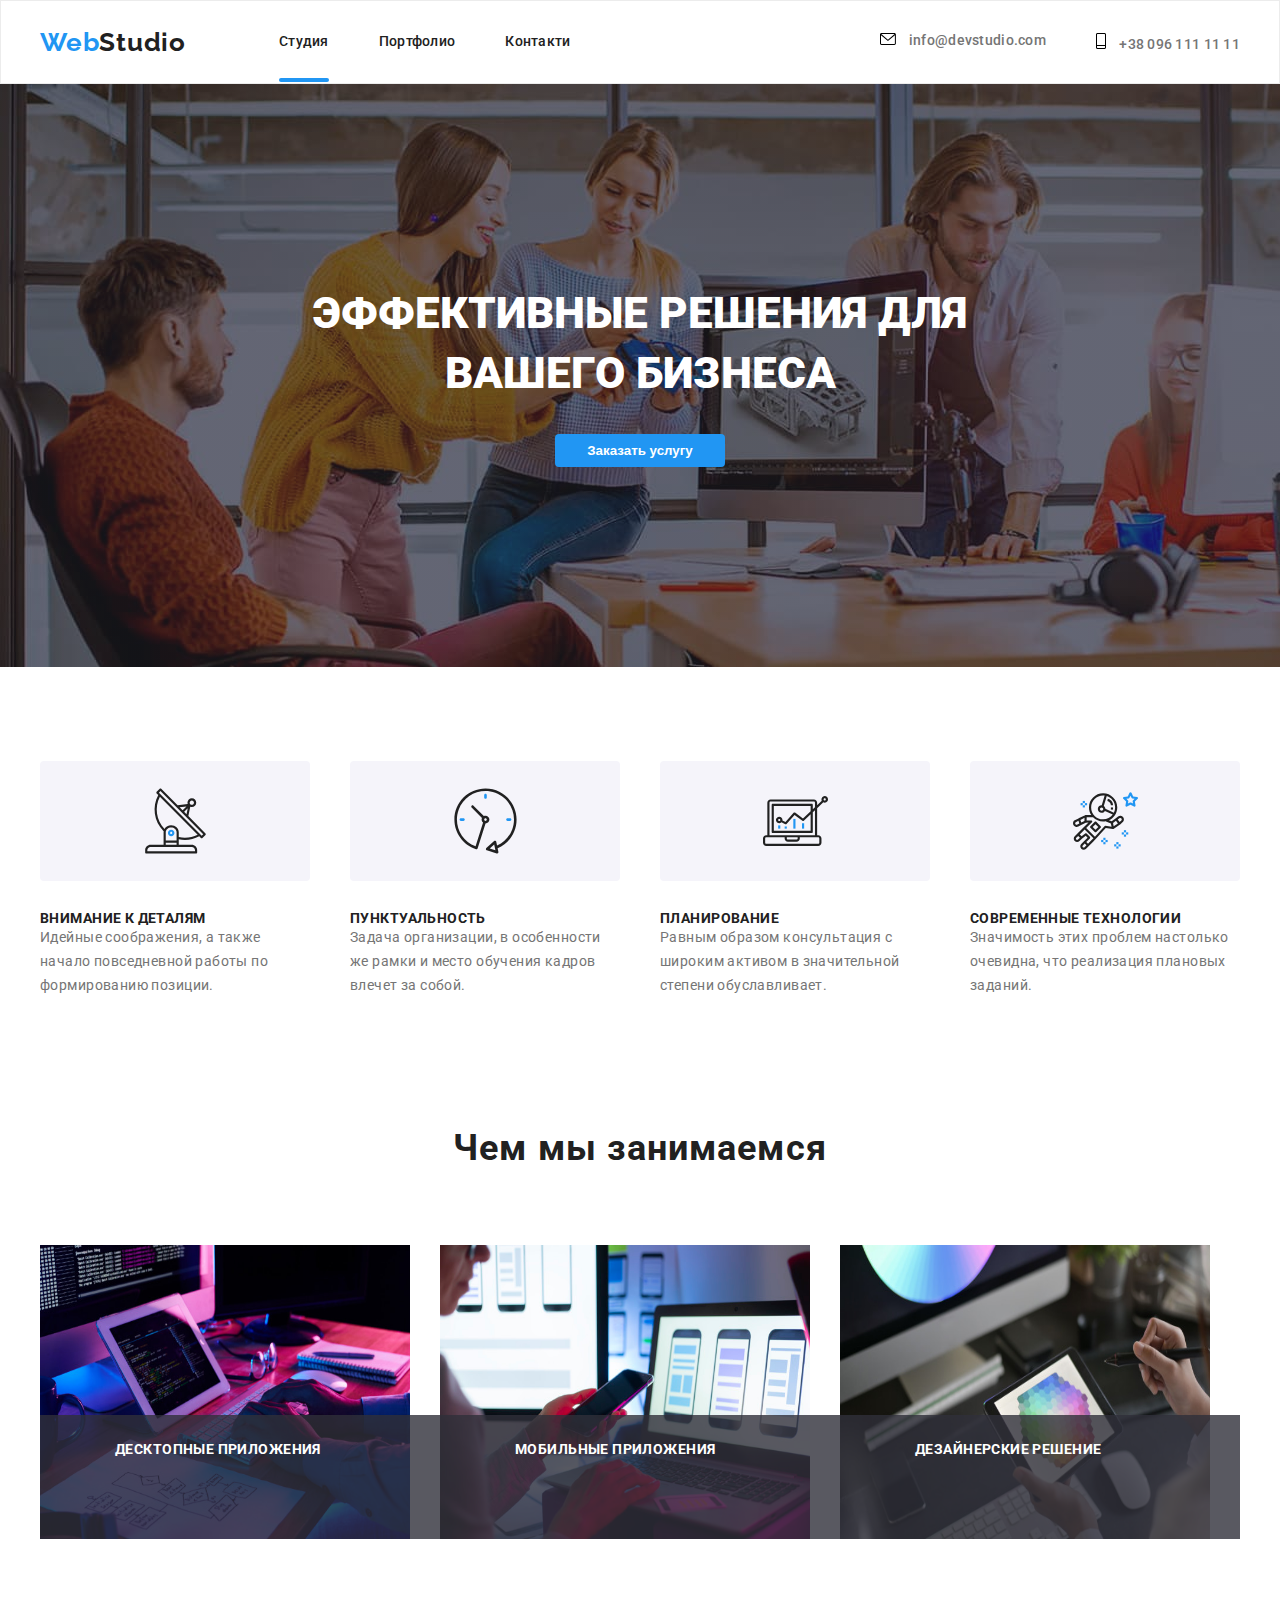
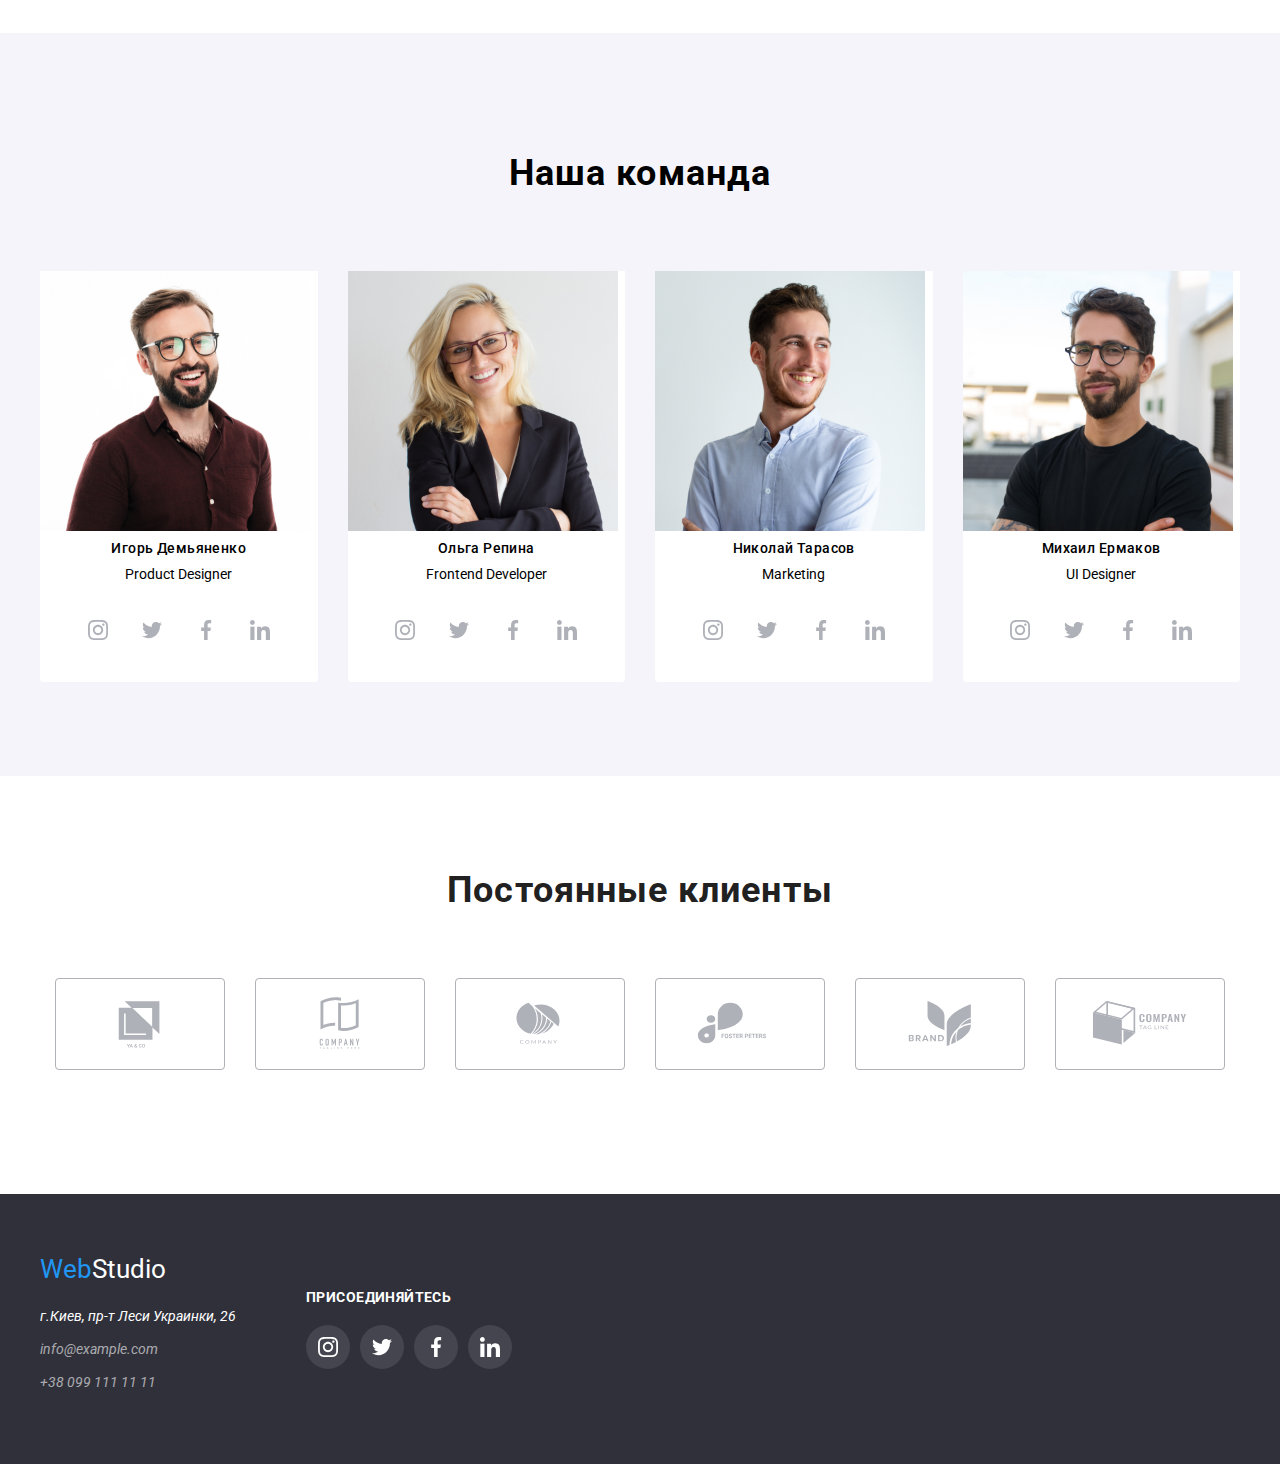
==== commit 9e5bb0fd: "fix marg" ====
--- a/index.html
+++ b/index.html
@@ -117,7 +117,7 @@
         </div>
       </section>
       <!--ЧЕМ ЗАНИМАЕМСЯ-->
-      <section class="section">
+      <section class="section section-caption">
         <div class="container our-work">
           <h2 class="caption">Чем мы занимаемся</h2>
           <ul class="caption-item">
--- a/css/styles.css
+++ b/css/styles.css
@@ -265,6 +265,9 @@
 .our-work {
   padding-top: 10px;
 }
+.section-caption {
+  padding-top: 0px;
+}
 .caption {
   font-weight: 700;
   font-size: 36px;
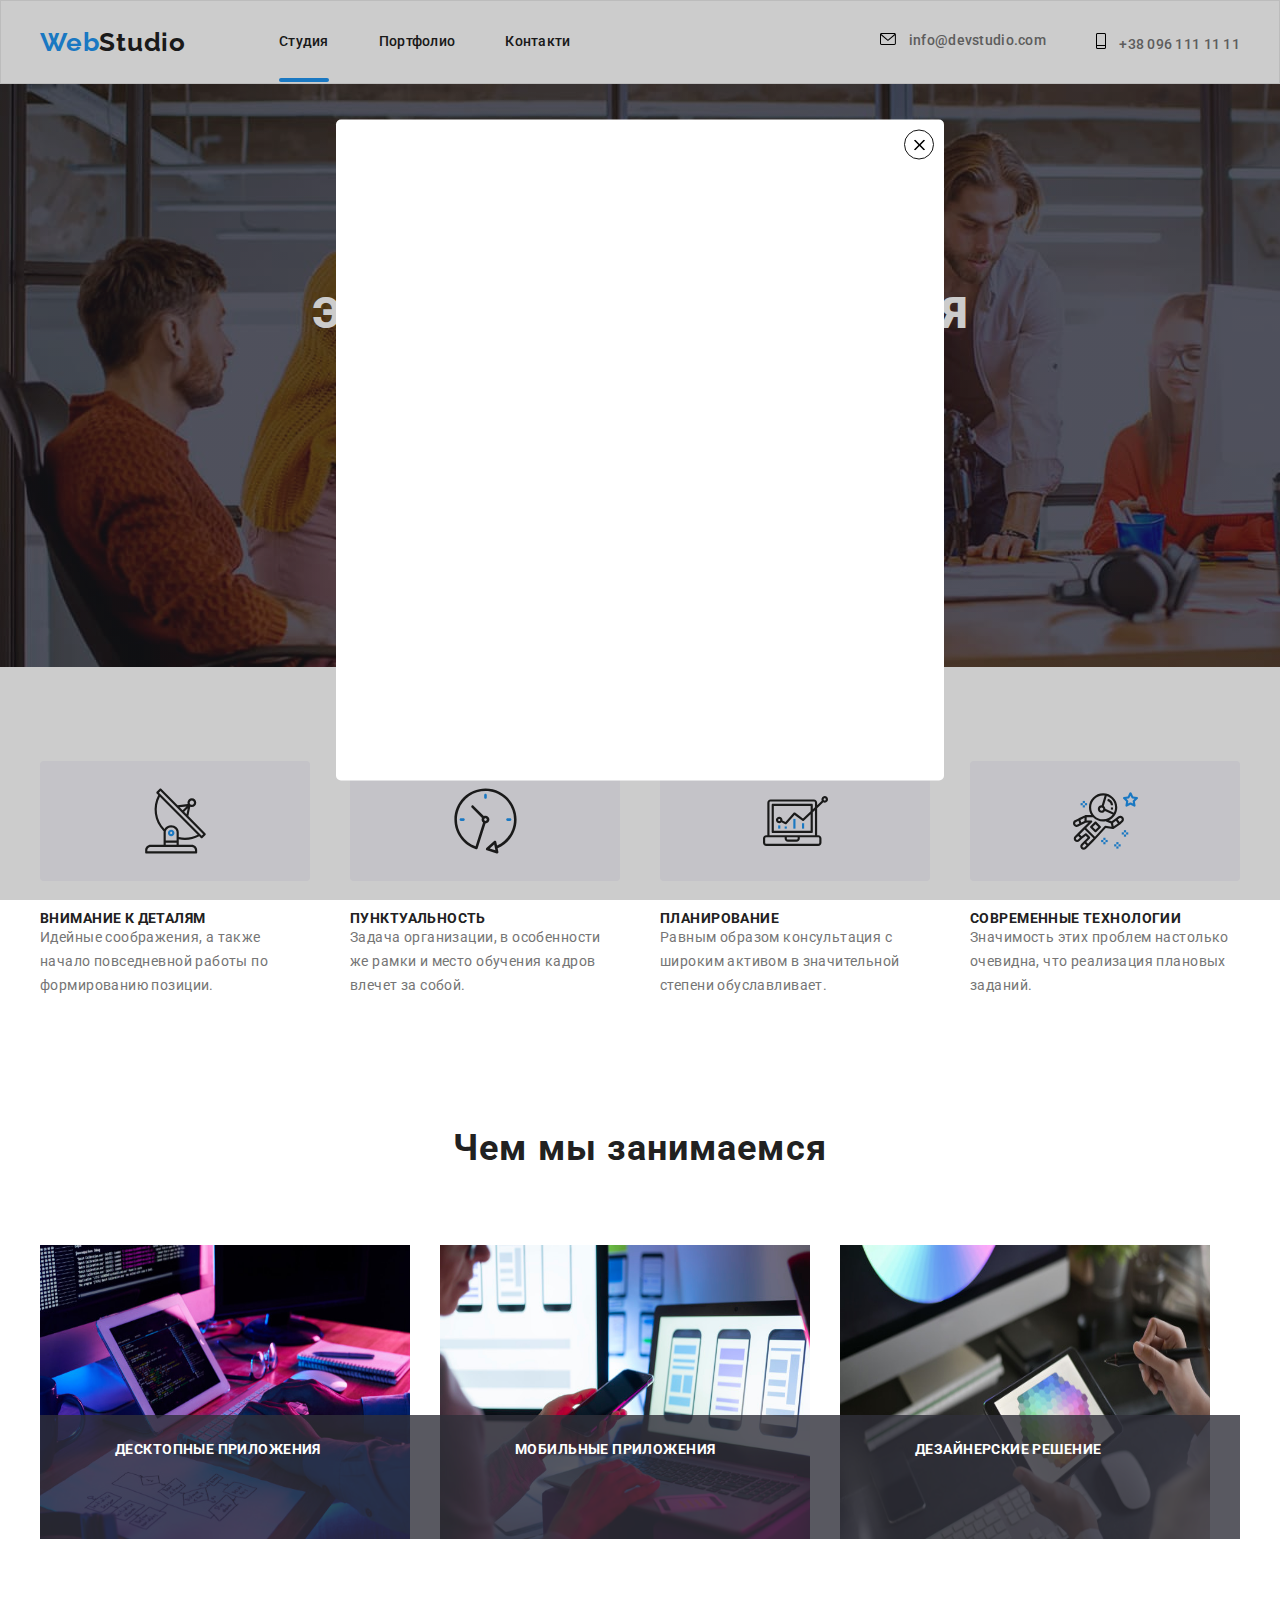
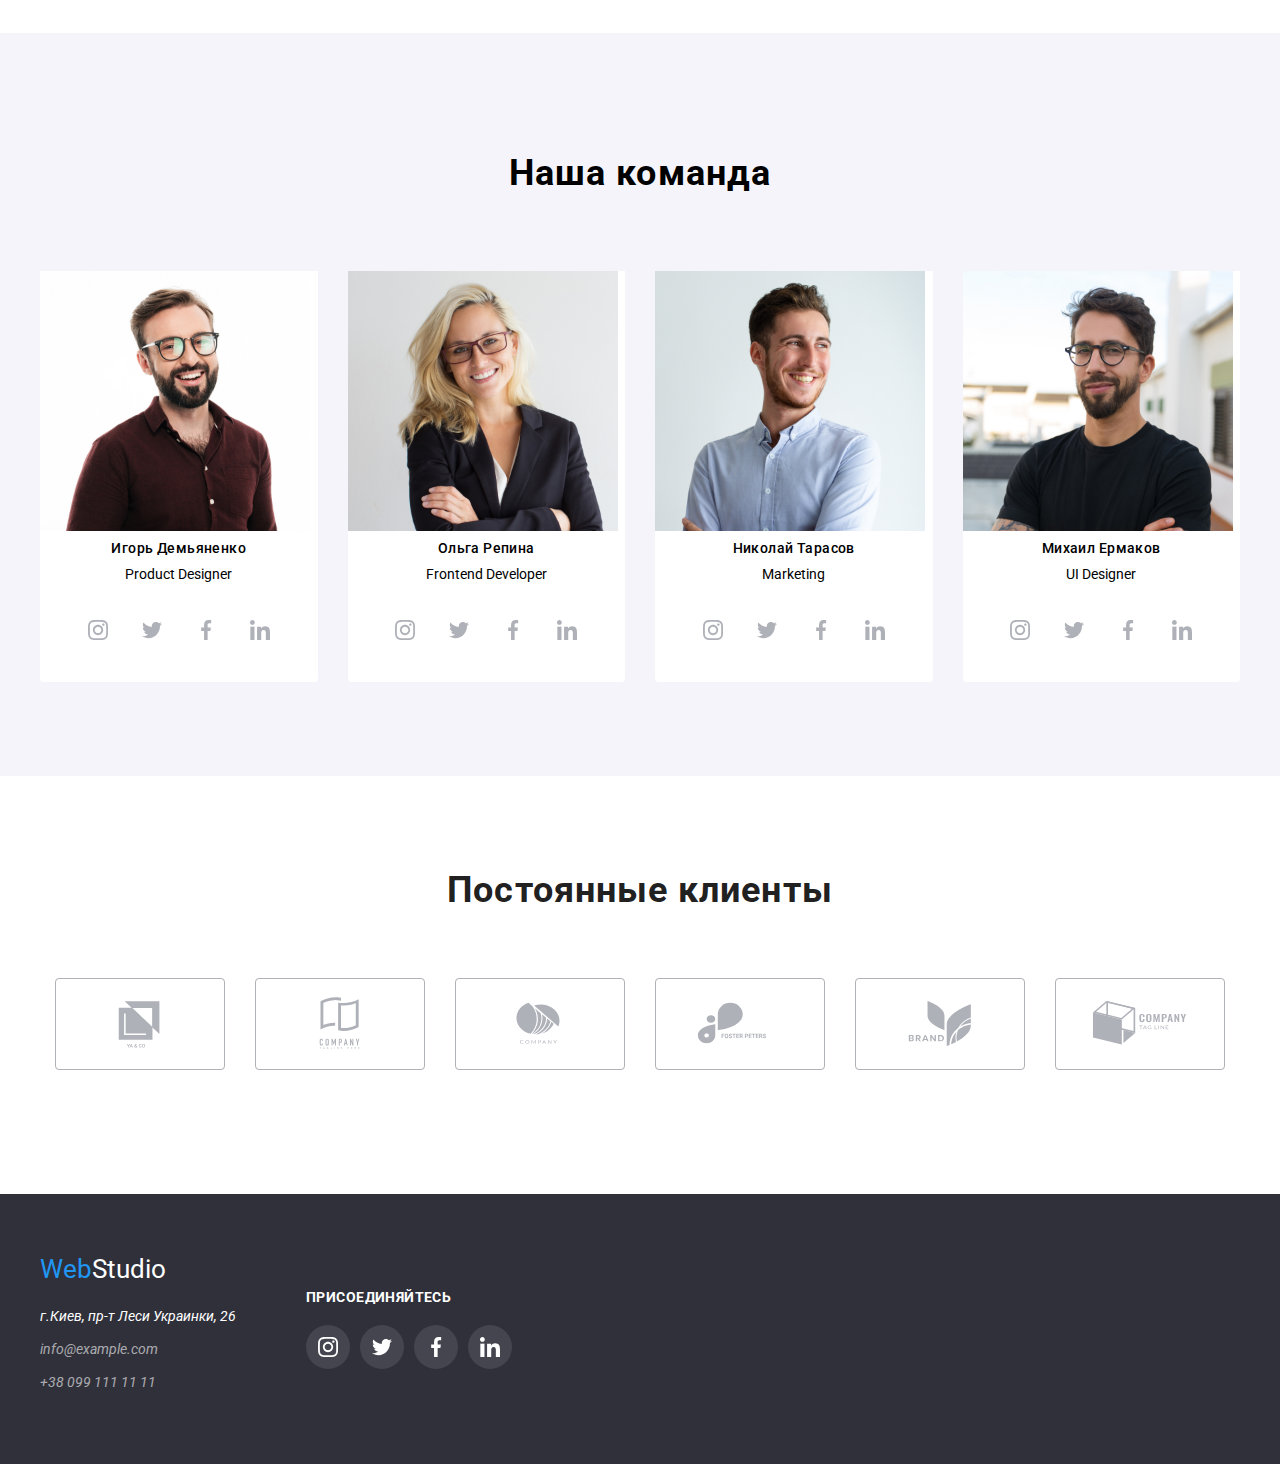
==== commit 8e188ab9: "fix" ====
--- a/index.html
+++ b/index.html
@@ -399,11 +399,15 @@
         </div>
       </div>
     </footer>
-    <div class="backdrop is-hidden" data-modal>
-      <div class="modal"><button type="button" class="modal-close" data-modal-close>
-      <svg class="modal-close-icon" width="11" height="11">
-                  <use href="./images/icons.svg#icon-close"></use></button>
-                </div>
+    <div class="backdrop" data-modal>
+      <!--is-hidden-->
+      <div class="modal">
+        <button type="button" class="modal-close" data-modal-close>
+          <svg class="modal-close-icon" width="11" height="11">
+            <use href="./images/icons.svg#icon-close"></use>
+          </svg>
+        </button>
+      </div>
     </div>
     <script src="./js/modal.js"></script>
   </body>
--- a/css/styles.css
+++ b/css/styles.css
@@ -293,7 +293,6 @@
 }
 .caption-image {
   position: relative;
-
   overflow: hidden;
 }
 .caption-image > .thumb {
@@ -682,6 +681,7 @@
   transform: scale(0.2) rotate(0) translate(-999px);
   transform: translate(-50%, -50%);
   transition: transform 2000ms;
+  padding: 40px;
 }
 .modal-close {
   width: 30px;
@@ -701,3 +701,16 @@
   opacity: 0;
   pointer-events: none;
 }
+
+.modal-title-text {
+  font-weight: 700;
+  font-size: 20px;
+  line-height: 1.15;
+  text-align: center;
+  letter-spacing: 0.03em;
+  color: #212121;
+}
+.modal_form {
+  width: 100%;
+  align-items: center;
+}
